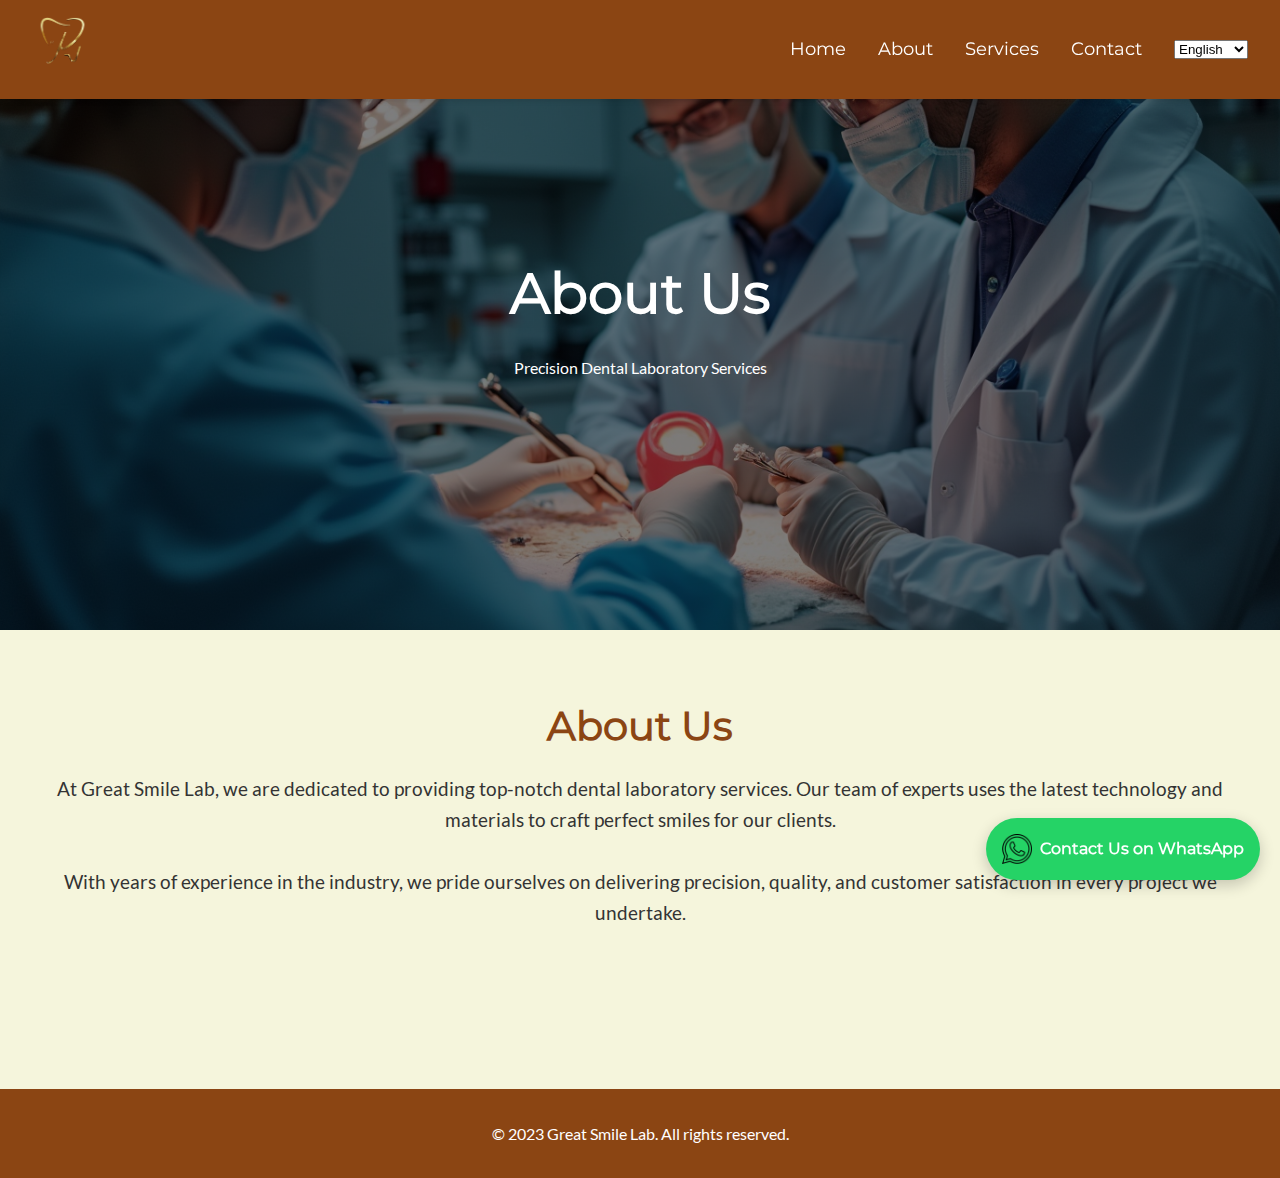
==== about.html @ f8081796 "Add files via upload" ====
<!DOCTYPE html>
<html lang="en">
<head>
    <meta charset="UTF-8">
    <meta name="viewport" content="width=device-width, initial-scale=1.0">
    <title>About Us - Great Smile Lab</title>
    <link rel="stylesheet" href="css/styles.css">
    <link rel="icon" type="image/png" href="images/logo.png"> <!-- Favicon -->
</head>
<body>
    <!-- Header Section -->
    <header>
        <div class="logo">
            <img src="images/logo.png" alt="Great Smile Lab Logo">
        </div>
        <nav>
            <ul>
                <li><a href="index.html">Home</a></li>
                <li><a href="about.html">About</a></li>
                <li><a href="services.html">Services</a></li>
                <li><a href="contact.html">Contact</a></li>
                <li>
                    <select id="language-switcher">
                        <option value="en">English</option>
                        <option value="ar">العربية</option>
                        <option value="sv">Svenska</option>
                        <option value="da">Dansk</option>
                    </select>
                </li>
            </ul>
        </nav>
    </header>

    <!-- Hero Section with Background Image -->
    <section class="hero about-hero">
        <div class="hero-content">
            <h1>About Us</h1>
            <p>Precision Dental Laboratory Services</p>
        </div>
    </section>

    <!-- About Section -->
    <section id="about" class="about">
        <h2>About Us</h2>
        <p>At Great Smile Lab, we are dedicated to providing top-notch dental laboratory services. Our team of experts uses the latest technology and materials to craft perfect smiles for our clients.</p>
        <p>With years of experience in the industry, we pride ourselves on delivering precision, quality, and customer satisfaction in every project we undertake.</p>
    </section>

    <!-- WhatsApp Floating Button -->
    <a href="https://wa.me/46737012177" target="_blank" class="whatsapp-button">
        <img src="images/whatsapp-icon.png" alt="WhatsApp">
        <span>Contact Us on WhatsApp</span>
    </a>

    <!-- Footer Section -->
    <footer>
        <p>&copy; 2023 Great Smile Lab. All rights reserved.</p>
    </footer>
    <script src="js/script.js"></script>
</body>
</html>
---- css/styles.css ----
/* Root Variables */
:root {
    --primary-color: #8B4513; /* Brown */
    --secondary-color: #A0522D; /* Saddle Brown */
    --accent-color: #DAA520; /* Golden Rod */
    --text-dark: #333333; /* Dark Text */
    --text-light: #FFFFFF; /* Light Text */
    --background: #F5F5DC; /* Beige Background */
}

/* Global Reset */
* {
    margin: 0;
    padding: 0;
    box-sizing: border-box;
}

/* Define Custom Fonts */
@font-face {
    font-family: 'Montserrat';
    src: url('../fonts/Montserrat-Regular.ttf') format('truetype');
}

@font-face {
    font-family: 'Tajawal';
    src: url('../fonts/Tajawal-Regular.ttf') format('truetype');
}

@font-face {
    font-family: 'Amiri';
    src: url('../fonts/Amiri-Regular.ttf') format('truetype');
}

@font-face {
    font-family: 'Cairo';
    src: url('../fonts/Cairo-Regular.ttf') format('truetype');
}

@font-face {
    font-family: 'Lato';
    src: url('../fonts/Lato-Regular.ttf') format('truetype');
}

/* Global Styles */
body {
    font-family: 'Lato', sans-serif;
    background-color: var(--background);
    color: var(--text-dark);
    line-height: 1.6;
    scroll-behavior: smooth; /* Smooth scrolling */
}

h1, h2, h3, h4, h5, h6 {
    font-family: 'Montserrat', sans-serif;
}

p, li, a {
    font-family: 'Lato', sans-serif;
}

.arabic-text {
    font-family: 'Tajawal', sans-serif;
}

/* Header Styles */
header {
    background: var(--primary-color);
    padding: 1rem 2rem;
    display: flex;
    justify-content: space-between;
    align-items: center;
    box-shadow: 0 2px 5px rgba(0, 0, 0, 0.1);
    position: fixed;
    width: 100%;
    top: 0;
    z-index: 1000;
}

nav ul {
    display: flex;
    gap: 2rem;
    list-style: none;
}

nav a {
    color: var(--text-light);
    text-decoration: none;
    font-size: 1.1rem;
    font-family: 'Montserrat', sans-serif;
    transition: color 0.3s ease;
}

nav a:hover {
    color: var(--accent-color);
}

.logo img {
    height: 60px;
    transition: transform 0.3s ease;
}

.logo img:hover {
    transform: scale(1.1);
}

/* Hero Section */
.hero {
    height: 70vh;
    display: flex;
    align-items: center;
    justify-content: center;
    text-align: center;
    color: var(--text-light);
    padding: 2rem;
}

.hero {
    background: linear-gradient(rgba(0, 0, 0, 0.5), rgba(0, 0, 0, 0.5)),
                url('../images/hero-image.jpg') center/cover;
}

.services-hero {
    background: linear-gradient(rgba(0, 0, 0, 0.5), rgba(0, 0, 0, 0.5)),
                url('../images/services-background.jpg') center/cover;
}

.about-hero {
    background: linear-gradient(rgba(0, 0, 0, 0.5), rgba(0, 0, 0, 0.5)),
                url('../images/about-background.jpg') center/cover;
}

.contact-hero {
    background: linear-gradient(rgba(0, 0, 0, 0.5), rgba(0, 0, 0, 0.5)),
                url('../images/contact-background.jpg') center/cover;
}

.hero-content h1 {
    font-size: 3.5rem;
    margin-bottom: 1rem;
}

.cta-button {
    display: inline-block;
    background: var(--secondary-color);
    color: var(--text-light);
    padding: 1rem 2rem;
    border-radius: 30px;
    text-decoration: none;
    font-weight: bold;
    transition: all 0.3s ease;
    margin-top: 1.5rem;
}

.cta-button:hover {
    background: var(--accent-color);
    transform: translateY(-3px);
}

/* Price Note Styles */
.price-note {
    font-family: 'Montserrat', sans-serif;
    font-size: 1.2rem;
    color: var(--accent-color);
    margin-bottom: 2rem;
    text-align: center;
}

/* About Section */
.about {
    padding: 4rem 2rem;
    text-align: center;
}

.about h2 {
    font-size: 2.5rem;
    margin-bottom: 1rem;
    color: var(--primary-color);
}

.about p {
    font-family: 'Lato', sans-serif;
    font-size: 1.2rem;
    color: var(--text-dark);
    margin-bottom: 2rem;
}

/* Services Section */
.services {
    padding: 4rem 2rem;
    text-align: center;
}

.services h2 {
    font-size: 2.5rem;
    margin-bottom: 2rem;
    color: var(--primary-color);
}

.services-grid {
    display: grid;
    grid-template-columns: repeat(auto-fit, minmax(300px, 1fr));
    gap: 2rem;
    max-width: 1200px;
    margin: 0 auto;
}

.service-card {
    background: var(--text-light);
    border-radius: 10px;
    overflow: hidden;
    box-shadow: 0 5px 15px rgba(0, 0, 0, 0.1);
    transition: transform 0.3s ease, box-shadow 0.3s ease;
    text-align: center;
    padding: 1rem;
}

.service-card:hover {
    transform: translateY(-10px);
    box-shadow: 0 10px 25px rgba(0, 0, 0, 0.2);
}

.service-card img {
    width: 100%;
    height: 200px;
    object-fit: cover;
    border-radius: 10px;
    margin-bottom: 1rem;
    transition: transform 0.3s ease;
}

.service-card img:hover {
    transform: scale(1.1);
}

.service-card h3 {
    font-family: 'Montserrat', sans-serif;
    font-size: 1.5rem;
    color: var(--primary-color);
    margin-bottom: 0.5rem;
}

.service-card p {
    font-family: 'Lato', sans-serif;
    font-size: 1rem;
    line-height: 1.6;
    color: var(--text-dark);
}

/* Contact Section */
.contact-section {
    padding: 4rem 2rem;
    text-align: center;
}

.contact-section h2 {
    font-size: 2.5rem;
    margin-bottom: 2rem;
    color: var(--primary-color);
}

.contact-section form {
    max-width: 600px;
    margin: 0 auto;
    display: flex;
    flex-direction: column;
    gap: 1rem;
}

.contact-section label {
    font-family: 'Montserrat', sans-serif;
    font-weight: bold;
    text-align: left;
    display: block;
    margin-bottom: 0.5rem;
}

.contact-section input,
.contact-section textarea {
    padding: 1rem;
    border: 1px solid var(--primary-color);
    border-radius: 5px;
    font-family: 'Lato', sans-serif;
    font-size: 1rem;
    transition: border-color 0.3s ease;
}

.contact-section input:focus,
.contact-section textarea:focus {
    border-color: var(--accent-color);
    outline: none;
}

.contact-section button {
    background: var(--secondary-color);
    color: var(--text-light);
    padding: 1rem;
    border: none;
    border-radius: 5px;
    font-family: 'Montserrat', sans-serif;
    font-weight: bold;
    cursor: pointer;
    transition: background 0.3s ease;
}

.contact-section button:hover {
    background: var(--accent-color);
}

/* WhatsApp Floating Button */
.whatsapp-button {
    position: fixed;
    bottom: 20px;
    right: 20px;
    background-color: #25D366; /* WhatsApp Green */
    color: var(--text-light);
    display: flex;
    align-items: center;
    gap: 0.5rem;
    padding: 1rem;
    border-radius: 50px;
    text-decoration: none;
    box-shadow: 0 5px 15px rgba(0, 0, 0, 0.2);
    transition: transform 0.3s ease, box-shadow 0.3s ease;
    z-index: 1000;
}

.whatsapp-button img {
    width: 30px;
    height: 30px;
}

.whatsapp-button span {
    font-family: 'Montserrat', sans-serif;
    font-size: 1rem;
    font-weight: bold;
}

.whatsapp-button:hover {
    transform: scale(1.1);
    box-shadow: 0 10px 25px rgba(0, 0, 0, 0.3);
}

/* Footer */
footer {
    background: var(--primary-color);
    color: var(--text-light);
    text-align: center;
    padding: 2rem;
    margin-top: 4rem;
}

/* Responsive Design */
@media (max-width: 768px) {
    .hero-content h1 {
        font-size: 2.5rem;
    }

    .services-grid {
        grid-template-columns: 1fr;
    }

    nav ul {
        flex-direction: column;
        gap: 1rem;
    }
}
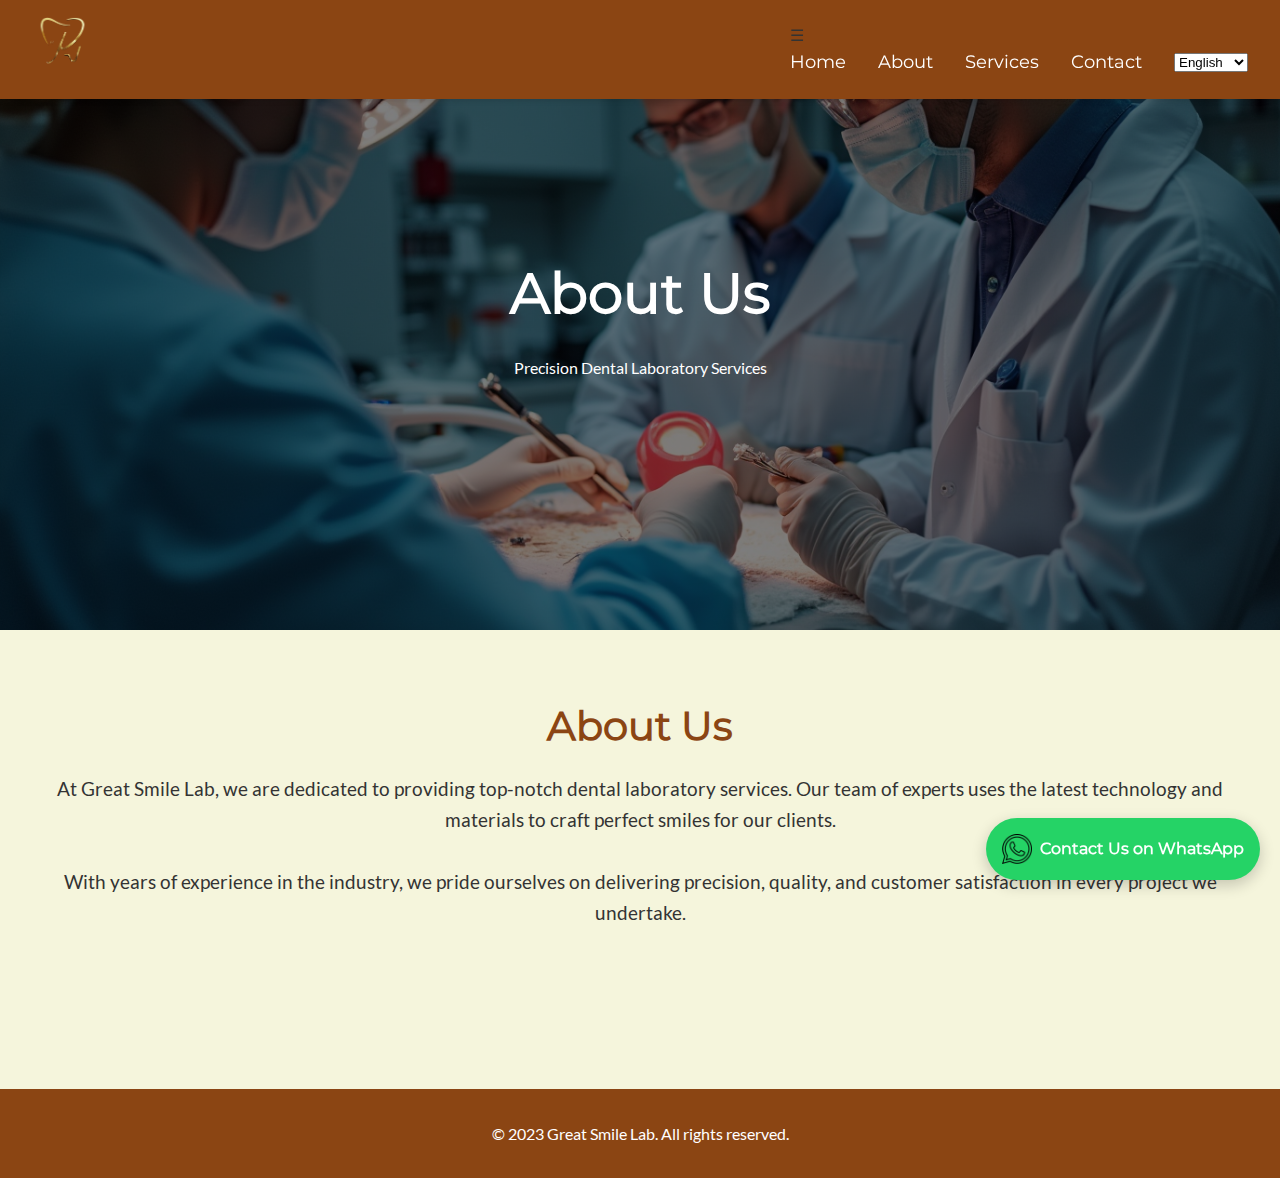
==== commit 125f0ddd: "Add files via upload" ====
--- a/about.html
+++ b/about.html
@@ -14,7 +14,9 @@
             <img src="images/logo.png" alt="Great Smile Lab Logo">
         </div>
         <nav>
-            <ul>
+            <!-- Hamburger Menu Icon -->
+            <div class="mobile-menu-icon" id="menu-icon">&#9776;</div>
+            <ul id="menu">
                 <li><a href="index.html">Home</a></li>
                 <li><a href="about.html">About</a></li>
                 <li><a href="services.html">Services</a></li>
--- a/css/styles.css
+++ b/css/styles.css
@@ -351,16 +351,48 @@
 
 /* Responsive Design */
 @media (max-width: 768px) {
+    /* Hide the regular navigation menu on smaller screens */
+    nav ul {
+        display: none;
+        flex-direction: column;
+        background-color: var(--primary-color);
+        position: absolute;
+        top: 60px; /* Below the header */
+        left: 0;
+        width: 100%;
+        padding: 1rem;
+        z-index: 1000;
+    }
+
+    /* Show the hamburger menu icon */
+    .mobile-menu-icon {
+        display: block;
+        font-size: 2rem;
+        color: var(--text-light);
+        cursor: pointer;
+        margin-left: auto; /* Align to the right */
+    }
+
+    /* Style for menu items in mobile view */
+    nav ul li {
+        margin: 1rem 0;
+        text-align: center;
+    }
+
+    nav ul li a {
+        font-size: 1.2rem;
+        color: var(--text-light);
+        padding: 0.5rem 1rem;
+        display: block;
+    }
+
+    /* Show the menu when active */
+    .show-menu {
+        display: flex !important;
+    }
+
+    /* Adjust hero content for smaller screens */
     .hero-content h1 {
         font-size: 2.5rem;
     }
-
-    .services-grid {
-        grid-template-columns: 1fr;
-    }
-
-    nav ul {
-        flex-direction: column;
-        gap: 1rem;
-    }
 }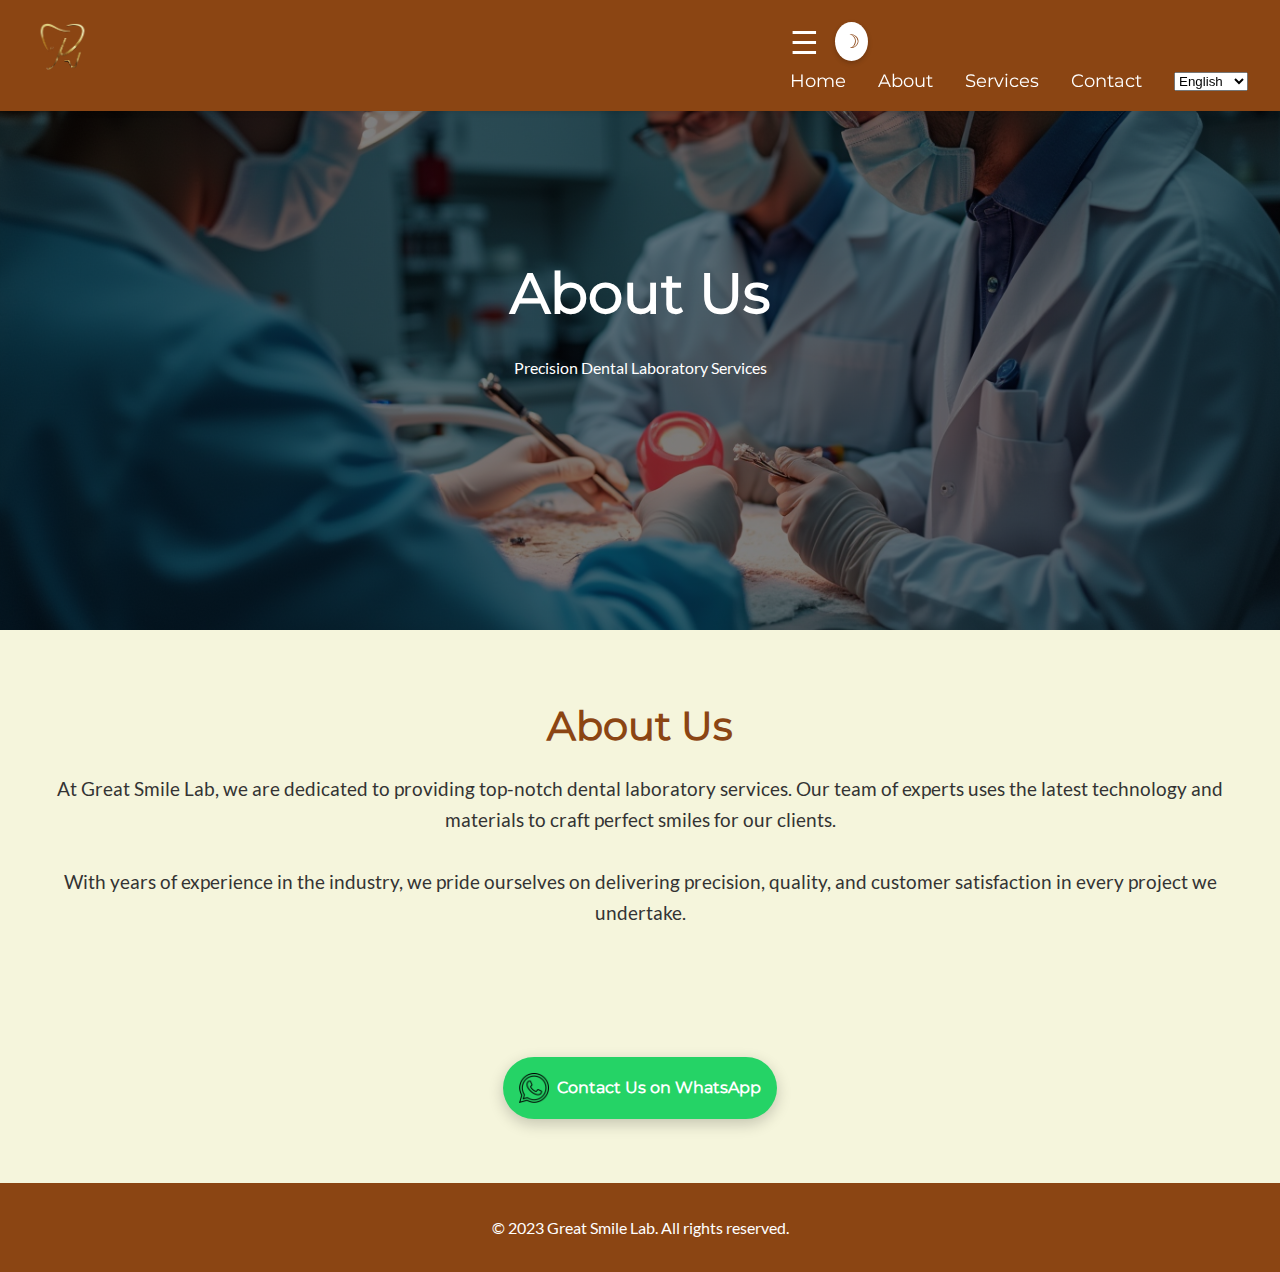
==== commit e46a5e16: "Add files via upload" ====
--- a/about.html
+++ b/about.html
@@ -34,8 +34,8 @@
     </header>
 
     <!-- Hero Section with Background Image -->
-    <section class="hero about-hero">
-        <div class="hero-content">
+    <section class="hero about-hero parallax">
+        <div class="hero-content fade-in">
             <h1>About Us</h1>
             <p>Precision Dental Laboratory Services</p>
         </div>
@@ -43,9 +43,13 @@
 
     <!-- About Section -->
     <section id="about" class="about">
-        <h2>About Us</h2>
-        <p>At Great Smile Lab, we are dedicated to providing top-notch dental laboratory services. Our team of experts uses the latest technology and materials to craft perfect smiles for our clients.</p>
-        <p>With years of experience in the industry, we pride ourselves on delivering precision, quality, and customer satisfaction in every project we undertake.</p>
+        <h2 class="fade-in">About Us</h2>
+        <p class="fade-in">
+            At Great Smile Lab, we are dedicated to providing top-notch dental laboratory services. Our team of experts uses the latest technology and materials to craft perfect smiles for our clients.
+        </p>
+        <p class="fade-in">
+            With years of experience in the industry, we pride ourselves on delivering precision, quality, and customer satisfaction in every project we undertake.
+        </p>
     </section>
 
     <!-- WhatsApp Floating Button -->
--- a/css/styles.css
+++ b/css/styles.css
@@ -8,6 +8,14 @@
     --background: #F5F5DC; /* Beige Background */
 }
 
+/* Dark Mode Variables */
+[data-theme="dark"] {
+    --primary-color: #333333;
+    --background: #121212; /* Dark Background */
+    --text-dark: #FFFFFF; /* Light Text for Dark Mode */
+    --text-light: #121212; /* Dark Text for Dark Mode */
+}
+
 /* Global Reset */
 * {
     margin: 0;
@@ -20,22 +28,18 @@
     font-family: 'Montserrat';
     src: url('../fonts/Montserrat-Regular.ttf') format('truetype');
 }
-
 @font-face {
     font-family: 'Tajawal';
     src: url('../fonts/Tajawal-Regular.ttf') format('truetype');
 }
-
 @font-face {
     font-family: 'Amiri';
     src: url('../fonts/Amiri-Regular.ttf') format('truetype');
 }
-
 @font-face {
     font-family: 'Cairo';
     src: url('../fonts/Cairo-Regular.ttf') format('truetype');
 }
-
 @font-face {
     font-family: 'Lato';
     src: url('../fonts/Lato-Regular.ttf') format('truetype');
@@ -48,6 +52,7 @@
     color: var(--text-dark);
     line-height: 1.6;
     scroll-behavior: smooth; /* Smooth scrolling */
+    transition: all 0.3s ease; /* Smooth transition for Dark Mode */
 }
 
 h1, h2, h3, h4, h5, h6 {
@@ -103,6 +108,35 @@
     transform: scale(1.1);
 }
 
+/* Mobile Menu Icon and Dark Mode Toggle */
+.mobile-menu-icon {
+    display: flex;
+    align-items: center;
+    gap: 1rem; /* Space between the menu icon and dark mode toggle */
+}
+
+#menu-icon {
+    font-size: 2rem;
+    color: var(--text-light);
+    cursor: pointer;
+}
+
+.dark-mode-toggle {
+    background-color: var(--text-light); /* White background */
+    border: none;
+    cursor: pointer;
+    font-size: 1.2rem;
+    color: var(--primary-color); /* Dark text color for contrast */
+    padding: 0.5rem;
+    border-radius: 50%;
+    box-shadow: 0 2px 5px rgba(0, 0, 0, 0.2); /* Subtle shadow for visibility */
+    transition: transform 0.3s ease;
+}
+
+.dark-mode-toggle:hover {
+    transform: scale(1.2);
+}
+
 /* Hero Section */
 .hero {
     height: 70vh;
@@ -112,6 +146,7 @@
     text-align: center;
     color: var(--text-light);
     padding: 2rem;
+    background-attachment: fixed; /* Parallax Scrolling Effect */
 }
 
 .hero {
@@ -154,6 +189,14 @@
 .cta-button:hover {
     background: var(--accent-color);
     transform: translateY(-3px);
+}
+
+/* Responsive Design for Hero Section */
+@media (max-width: 768px) {
+    .hero-content h1 {
+        font-size: 2rem; /* Adjust font size for smaller screens */
+        margin-top: 60px; /* Add margin to avoid overlapping with the header */
+    }
 }
 
 /* Price Note Styles */
@@ -308,9 +351,9 @@
 
 /* WhatsApp Floating Button */
 .whatsapp-button {
-    position: fixed;
-    bottom: 20px;
-    right: 20px;
+    position: relative; /* Changed from fixed to relative */
+    bottom: 0;
+    right: 0;
     background-color: #25D366; /* WhatsApp Green */
     color: var(--text-light);
     display: flex;
@@ -322,6 +365,8 @@
     box-shadow: 0 5px 15px rgba(0, 0, 0, 0.2);
     transition: transform 0.3s ease, box-shadow 0.3s ease;
     z-index: 1000;
+    margin: 2rem auto 0; /* Centered at the bottom of the page */
+    width: fit-content;
 }
 
 .whatsapp-button img {
@@ -349,31 +394,55 @@
     margin-top: 4rem;
 }
 
+/* Smooth Animations */
+@keyframes fadeIn {
+    from {
+        opacity: 0;
+        transform: translateY(20px);
+    }
+    to {
+        opacity: 1;
+        transform: translateY(0);
+    }
+}
+
+.fade-in {
+    animation: fadeIn 1s ease-in-out;
+    opacity: 0;
+    transform: translateY(20px);
+}
+
+.show {
+    opacity: 1;
+    transform: translateY(0);
+}
+
 /* Responsive Design */
 @media (max-width: 768px) {
-    /* Hide the regular navigation menu on smaller screens */
     nav ul {
         display: none;
         flex-direction: column;
         background-color: var(--primary-color);
         position: absolute;
-        top: 60px; /* Below the header */
+        top: 60px;
         left: 0;
         width: 100%;
         padding: 1rem;
         z-index: 1000;
     }
 
-    /* Show the hamburger menu icon */
     .mobile-menu-icon {
-        display: block;
+        display: flex;
+        align-items: center;
+        gap: 1rem; /* Space between the menu icon and dark mode toggle */
+    }
+
+    #menu-icon {
         font-size: 2rem;
         color: var(--text-light);
         cursor: pointer;
-        margin-left: auto; /* Align to the right */
-    }
-
-    /* Style for menu items in mobile view */
+    }
+
     nav ul li {
         margin: 1rem 0;
         text-align: center;
@@ -386,13 +455,12 @@
         display: block;
     }
 
-    /* Show the menu when active */
     .show-menu {
         display: flex !important;
     }
 
-    /* Adjust hero content for smaller screens */
     .hero-content h1 {
-        font-size: 2.5rem;
+        font-size: 2rem;
+        margin-top: 60px; /* Avoid overlapping with the header */
     }
 }